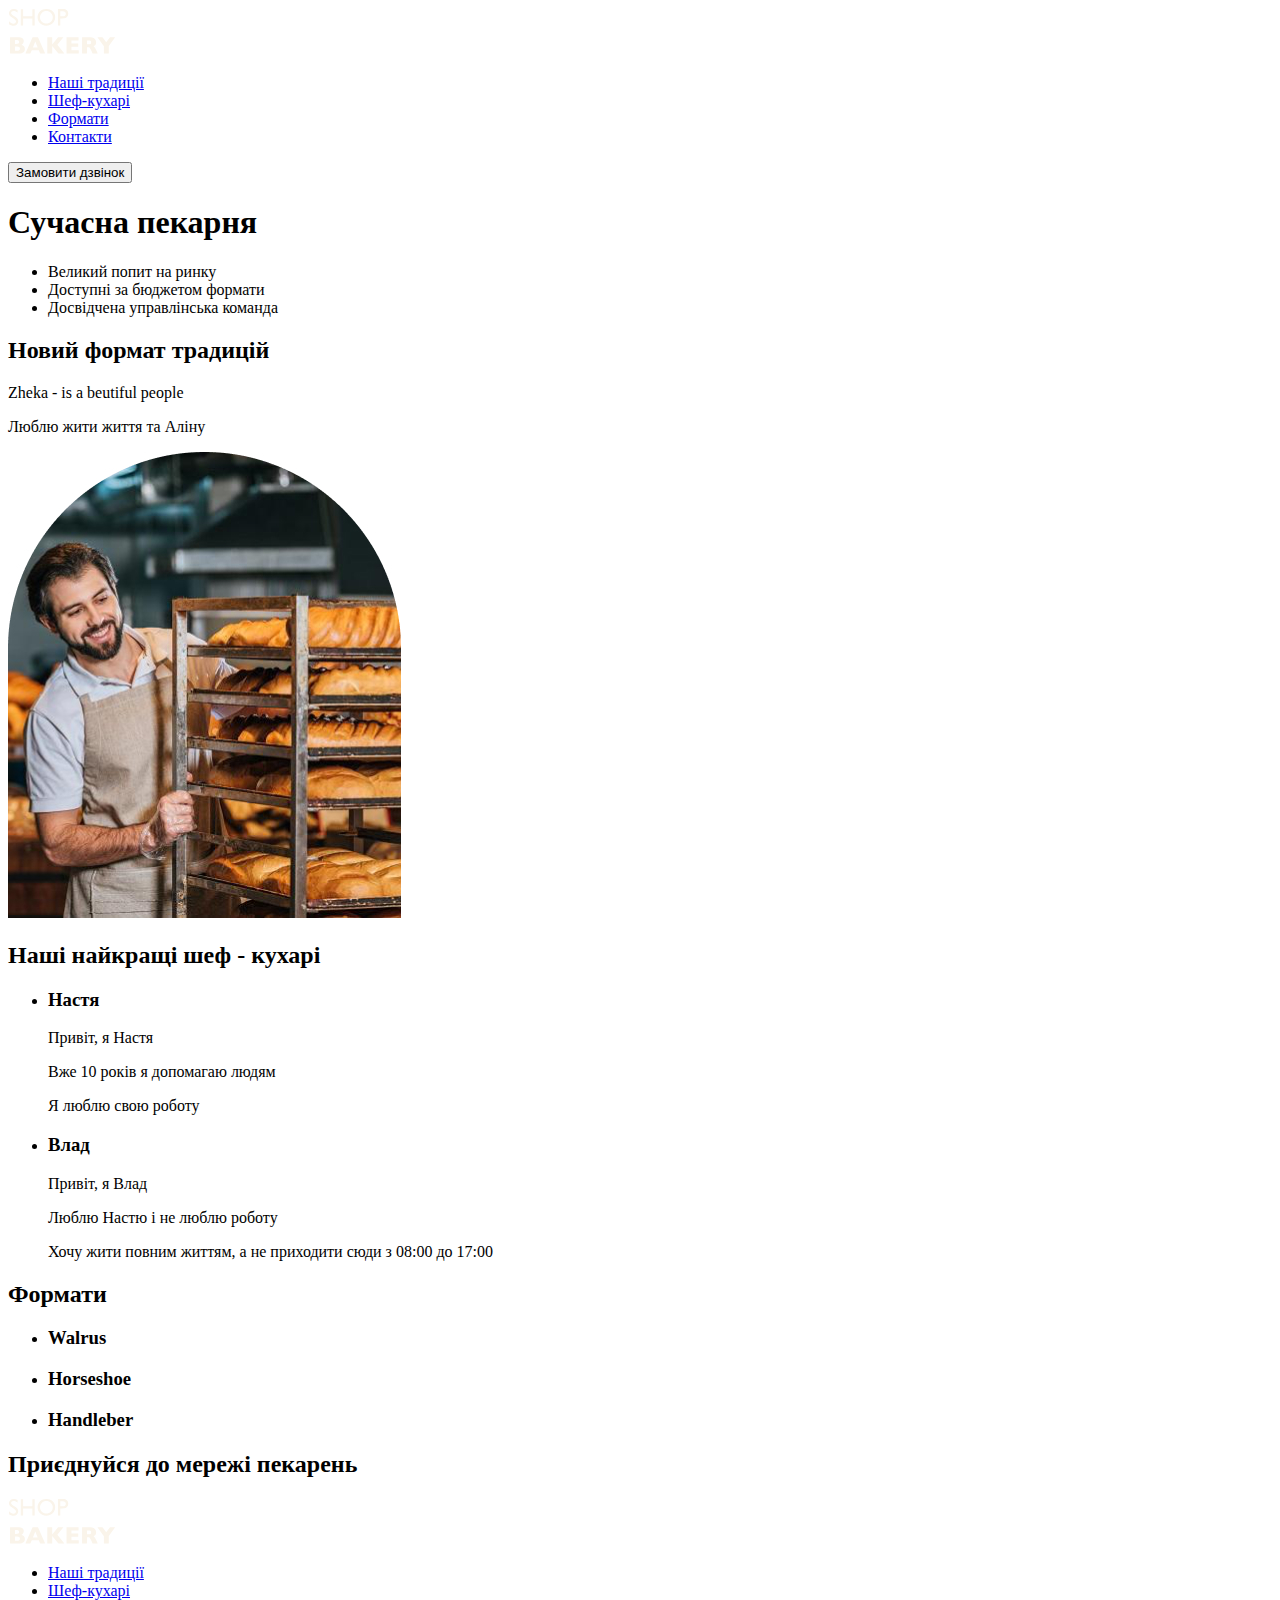
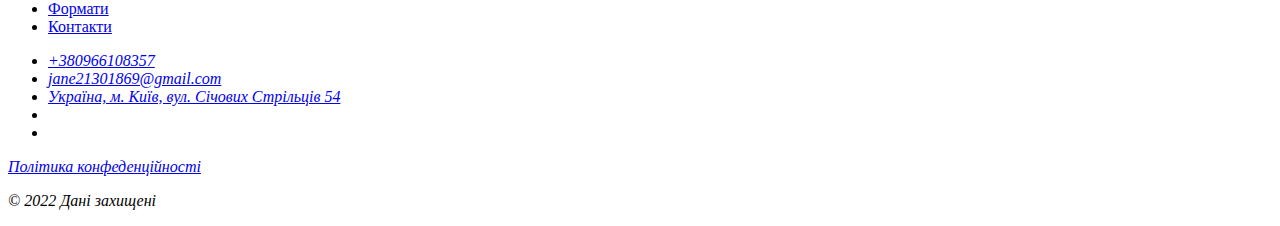
==== index.html @ 78a35c9f "Add files via upload" ====
<!DOCTYPE html>
<html lang="uk">
  <head>
    <meta charset="UTF-8" />
    <meta http-equiv="X-UA-Compatible" content="IE=edge" />
    <meta name="viewport" content="width=device-width, initial-scale=1.0" />
    <title>Сучасна пекарня</title>
  </head>
  <body>
    <header>
      <nav>
        <a href="#"
          ><img src="./images/logo.svg" alt="Логотип сучасної пекарні"
        /></a>
        <ul>
          <li><a href="#">Наші традиції</a></li>
          <li><a href="#">Шеф-кухарі</a></li>
          <li><a href="#">Формати</a></li>
          <li><a href="#">Контакти</a></li>
        </ul>
      </nav>
      <button type="button">Замовити дзвінок</button>
    </header>
    <main>
      <section>
        <h1>Сучасна пекарня</h1>
      </section>
      <section>
        <ul>
          <li>Великий попит на ринку</li>
          <li>Доступні за бюджетом формати</li>
          <li>Досвідчена управлінська команда</li>
        </ul>
        <h2>Новий формат традицій</h2>
        <p lang="en"><span>Zheka</span> - is a beutiful people</p>
        <p>Люблю<span> жити</span> життя та Аліну</p>
        <img
          src="./images/baker-man.jpg"
          alt="Чоловік пекар дивиться на батони із посмішкою"
        />
      </section>
      <section>
        <h2>Наші найкращі шеф - кухарі</h2>
        <ul>
          <li>
            <article>
              <h3>Настя</h3>
              <p>Привіт, я Настя</p>
              <p>Вже 10 років я допомагаю людям</p>
              <p>Я люблю свою роботу</p>
            </article>
          </li>
          <li>
            <article>
              <h3>Влад</h3>
              <p>Привіт, я Влад</p>
              <p>Люблю Настю і не люблю роботу</p>
              <p>
                Хочу жити повним життям, а не приходити сюди з 08:00 до 17:00
              </p>
            </article>
          </li>
        </ul>
      </section>
      <section>
        <h2>Формати</h2>
        <ul>
          <li>
            <article>
              <h3 lang="en">Walrus</h3>
            </article>
          </li>
          <li>
            <article>
              <h3 lang="en">Horseshoe</h3>
            </article>
          </li>
          <li>
            <article>
              <h3 lang="en">Handleber</h3>
            </article>
          </li>
        </ul>
      </section>
      <section>
        <h2>Приєднуйся до мережі пекарень</h2>
      </section>
    </main>
    <footer>
      <nav>
        <a href="#"
          ><img src="./images/logo.svg" alt="Логотип сучасної пекарні"
        /></a>
        <ul>
          <li><a href="#">Наші традиції</a></li>
          <li><a href="#">Шеф-кухарі</a></li>
          <li><a href="#">Формати</a></li>
          <li><a href="#">Контакти</a></li>
        </ul>
      </nav>
      <address>
        <ul>
          <li><a href="tel:+380966108357">+380966108357</a></li>
          <li>
            <a href="mailto:jane21301869@gmail.com">jane21301869@gmail.com</a>
          </li>
          <li>
            <a href="https://maps.app.goo.gl/4jJMo3dhJYnmSr639" target="_blank"
              >Україна, м. Київ, вул. Січових Стрільців 54</a
            >
          </li>
          <li>
            <a href="#">
              <!-- facebook icon -->
            </a>
          </li>
          <li>
            <a href="#">
              <!-- instagram icon -->
            </a>
          </li>
        </ul>
        <a href="#" target="_blank">Політика конфеденційності</a>
        <p>© 2022 Дані захищені</p>
      </address>
    </footer>
  </body>
</html>
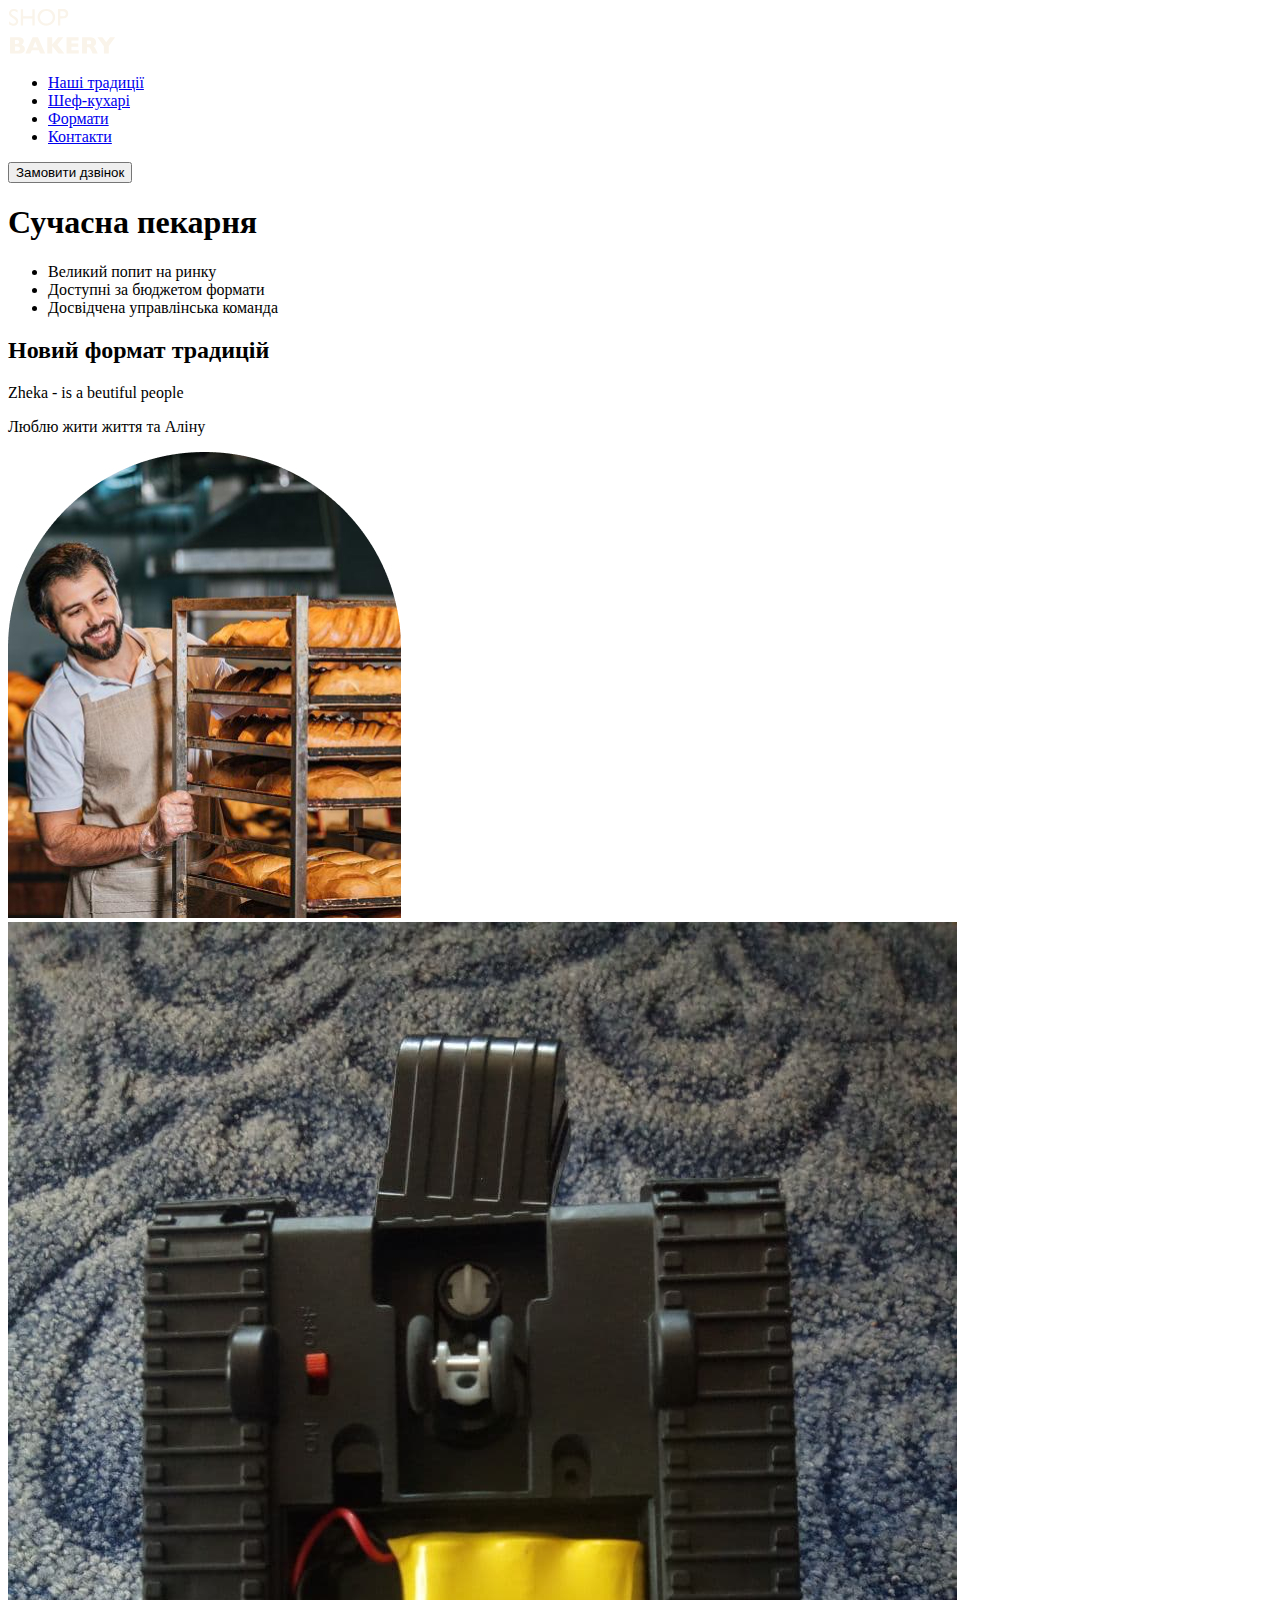
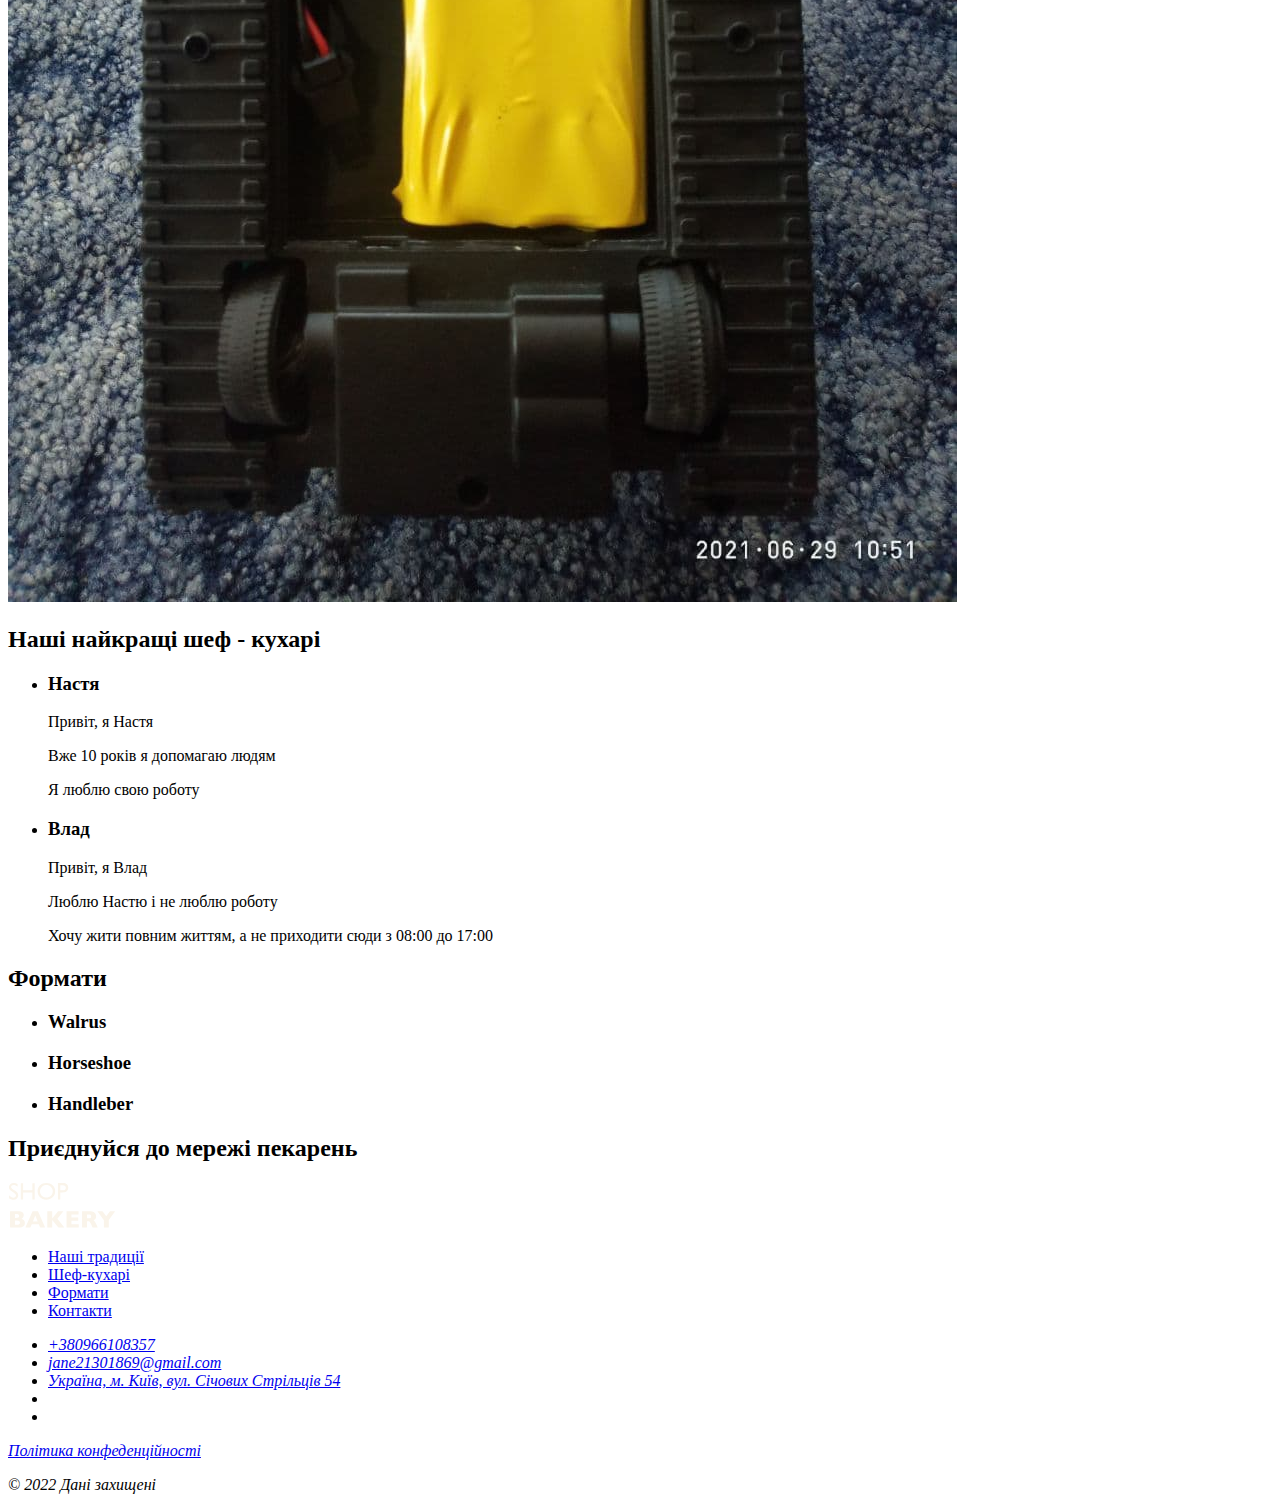
==== commit 3ee156d9: "11:33" ====
--- a/index.html
+++ b/index.html
@@ -37,6 +37,10 @@
         <img
           src="./images/baker-man.jpg"
           alt="Чоловік пекар дивиться на батони із посмішкою"
+        />
+        <img
+          src="./images/photo_2021-08-17_18-33-50.jpg"
+          alt="Машинка перевернута"
         />
       </section>
       <section>
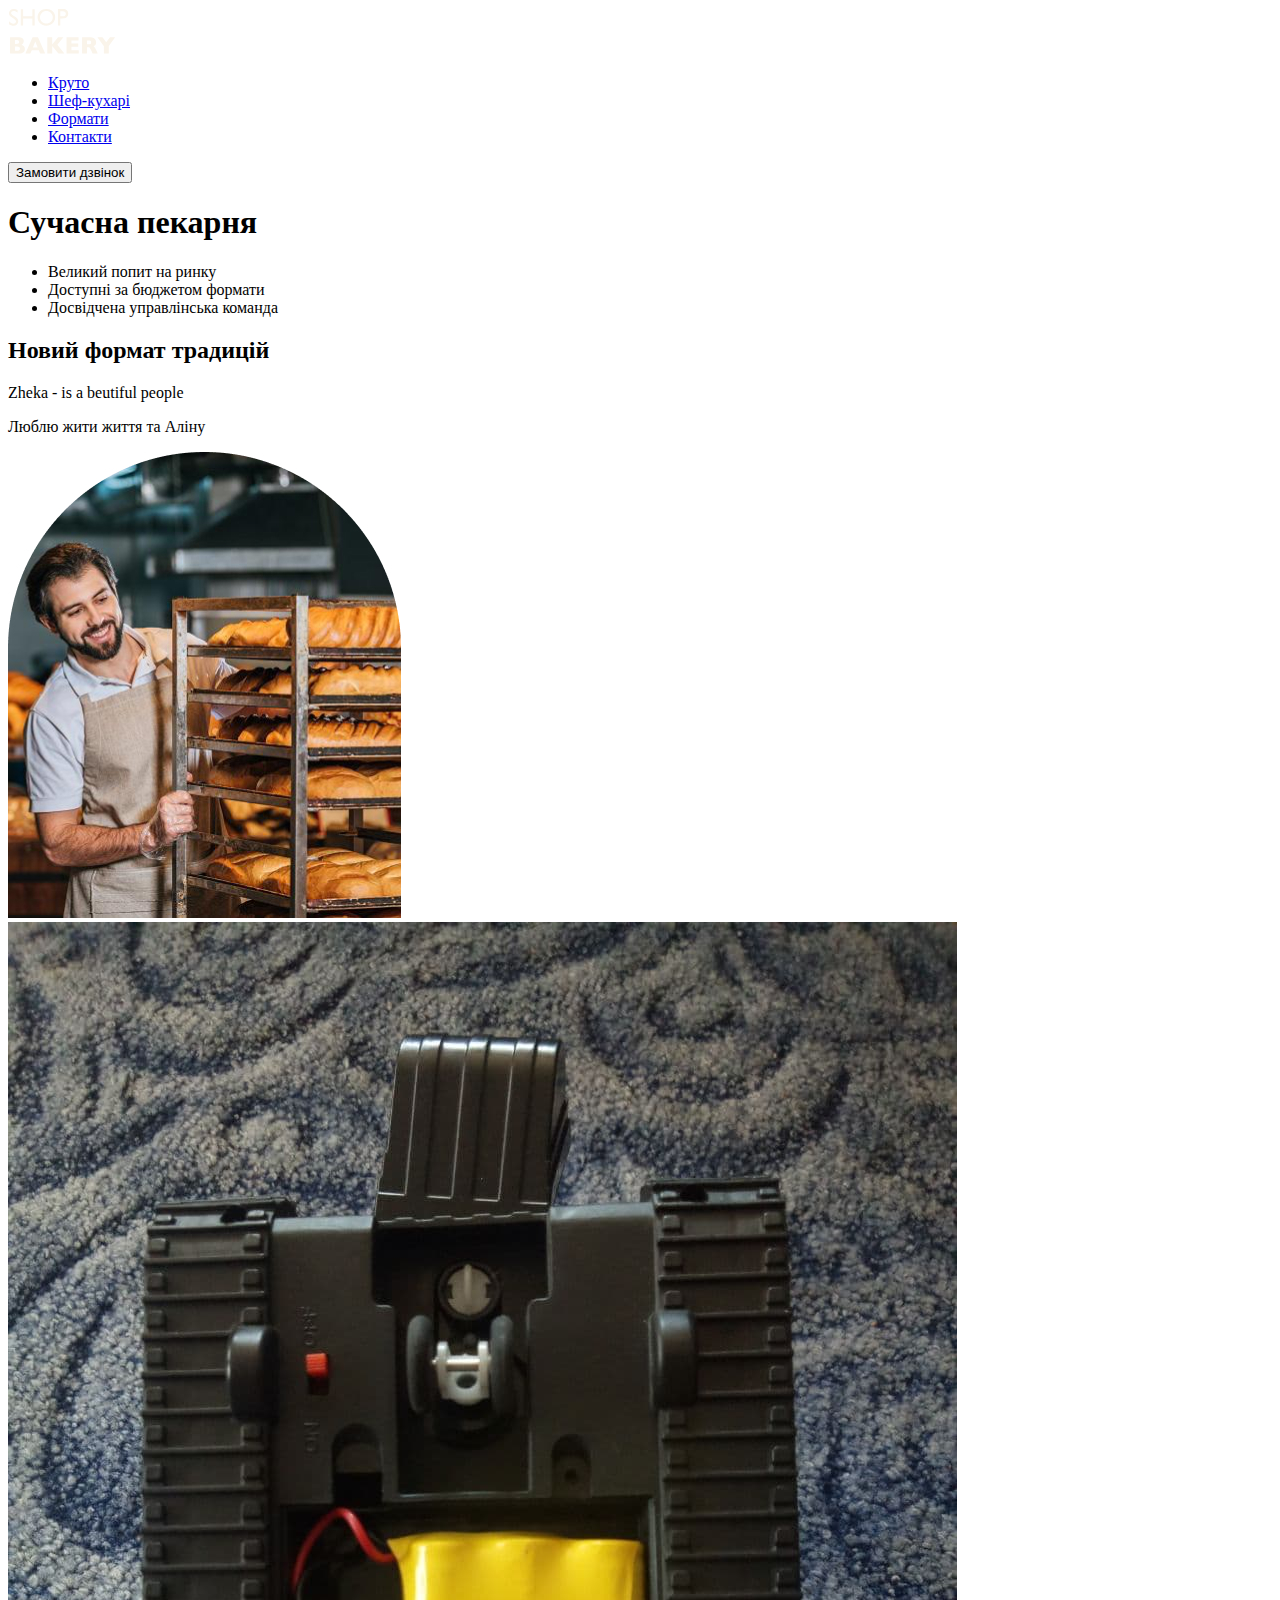
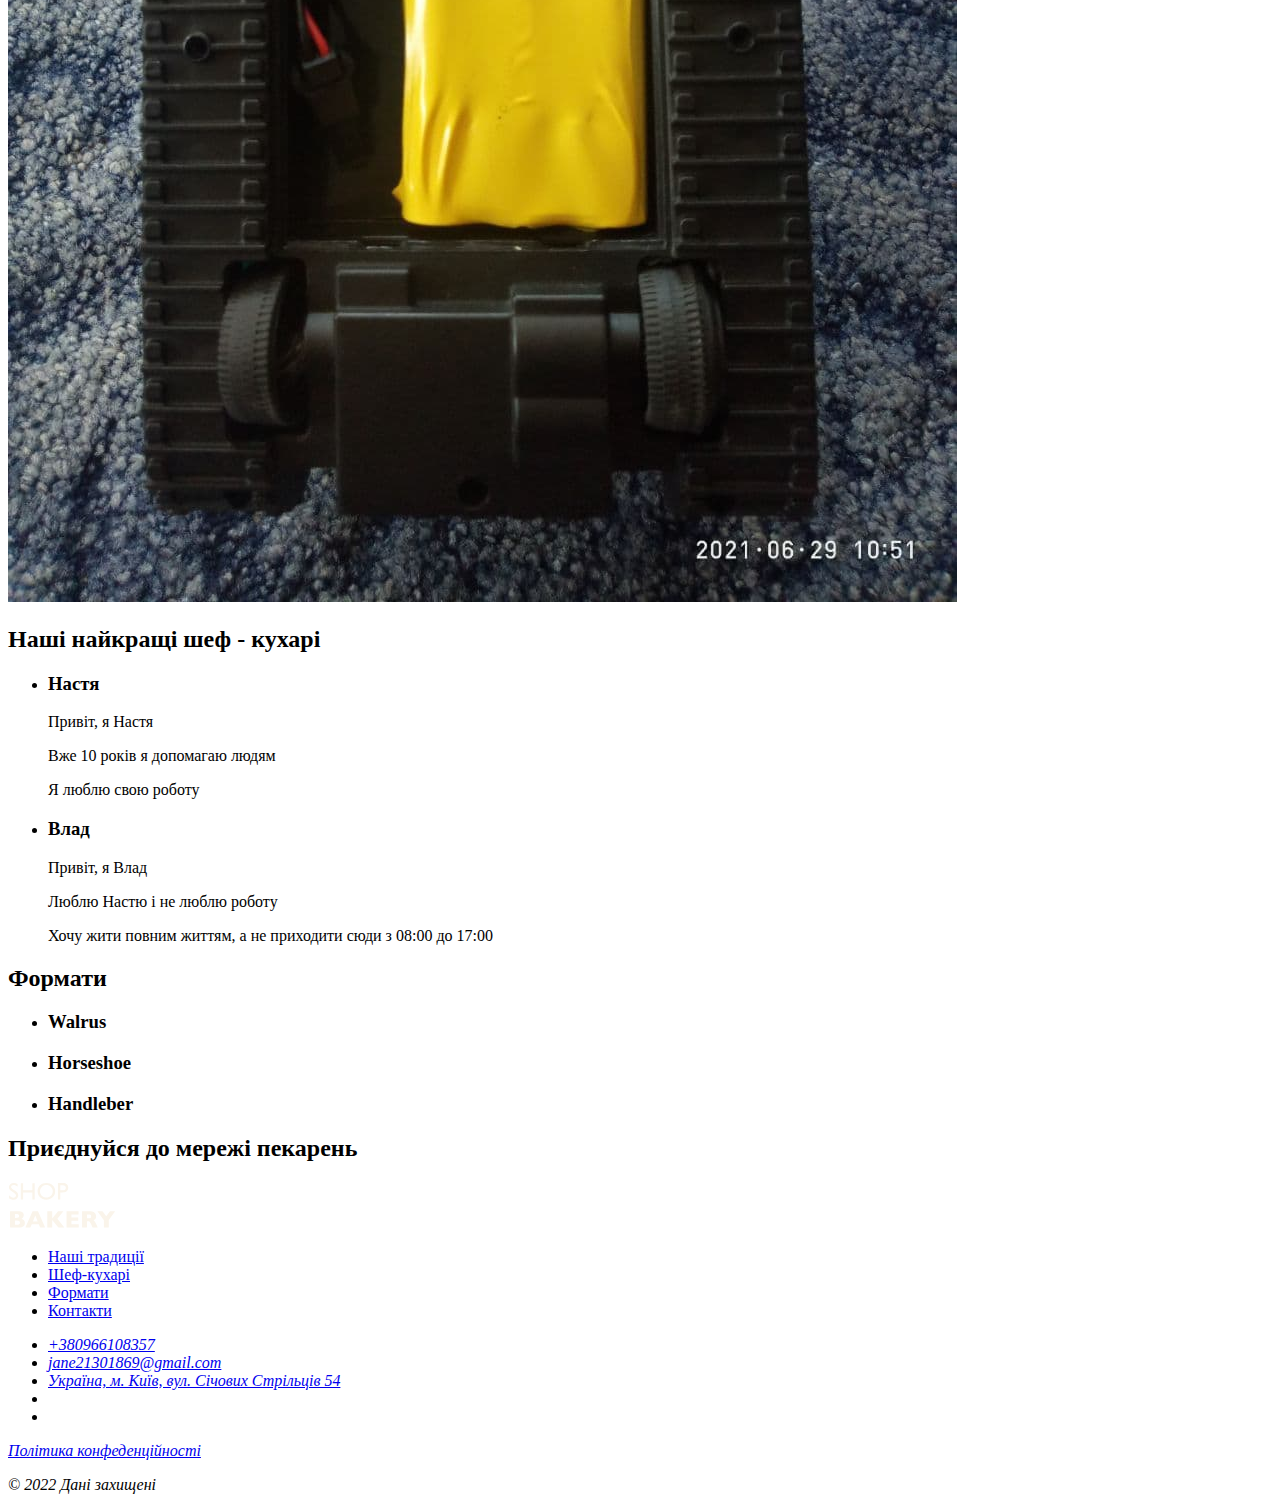
==== commit 9ea37f51: "ja" ====
--- a/index.html
+++ b/index.html
@@ -13,7 +13,7 @@
           ><img src="./images/logo.svg" alt="Логотип сучасної пекарні"
         /></a>
         <ul>
-          <li><a href="#">Наші традиції</a></li>
+          <li><a href="#">Круто</a></li>
           <li><a href="#">Шеф-кухарі</a></li>
           <li><a href="#">Формати</a></li>
           <li><a href="#">Контакти</a></li>
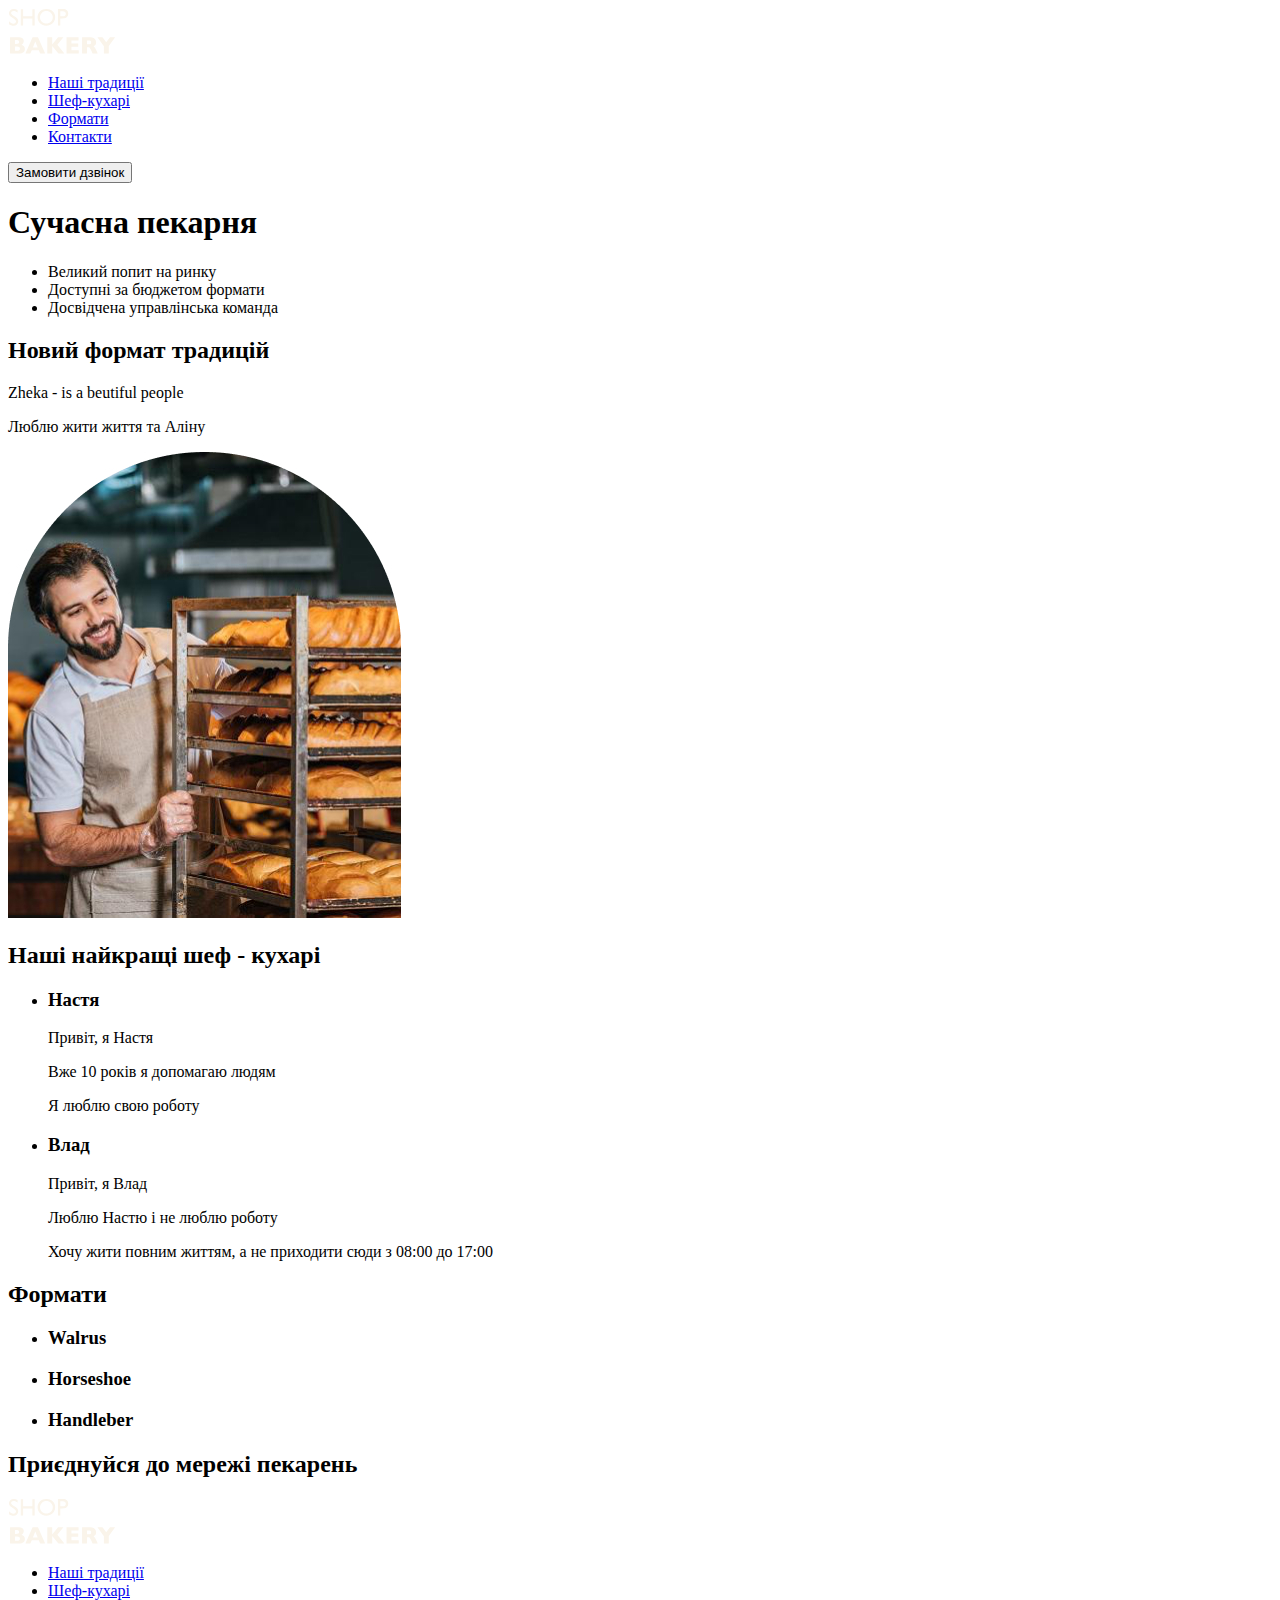
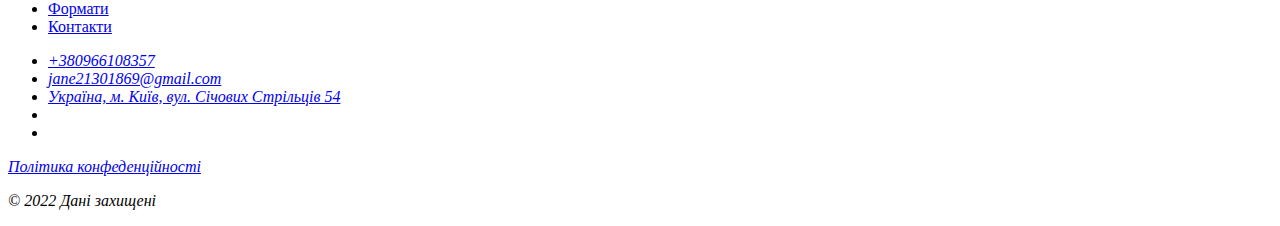
==== commit d351bb7c: "пп" ====
--- a/index.html
+++ b/index.html
@@ -13,7 +13,7 @@
           ><img src="./images/logo.svg" alt="Логотип сучасної пекарні"
         /></a>
         <ul>
-          <li><a href="#">Круто</a></li>
+          <li><a href="#">Наші традиції</a></li>
           <li><a href="#">Шеф-кухарі</a></li>
           <li><a href="#">Формати</a></li>
           <li><a href="#">Контакти</a></li>
@@ -37,10 +37,6 @@
         <img
           src="./images/baker-man.jpg"
           alt="Чоловік пекар дивиться на батони із посмішкою"
-        />
-        <img
-          src="./images/photo_2021-08-17_18-33-50.jpg"
-          alt="Машинка перевернута"
         />
       </section>
       <section>
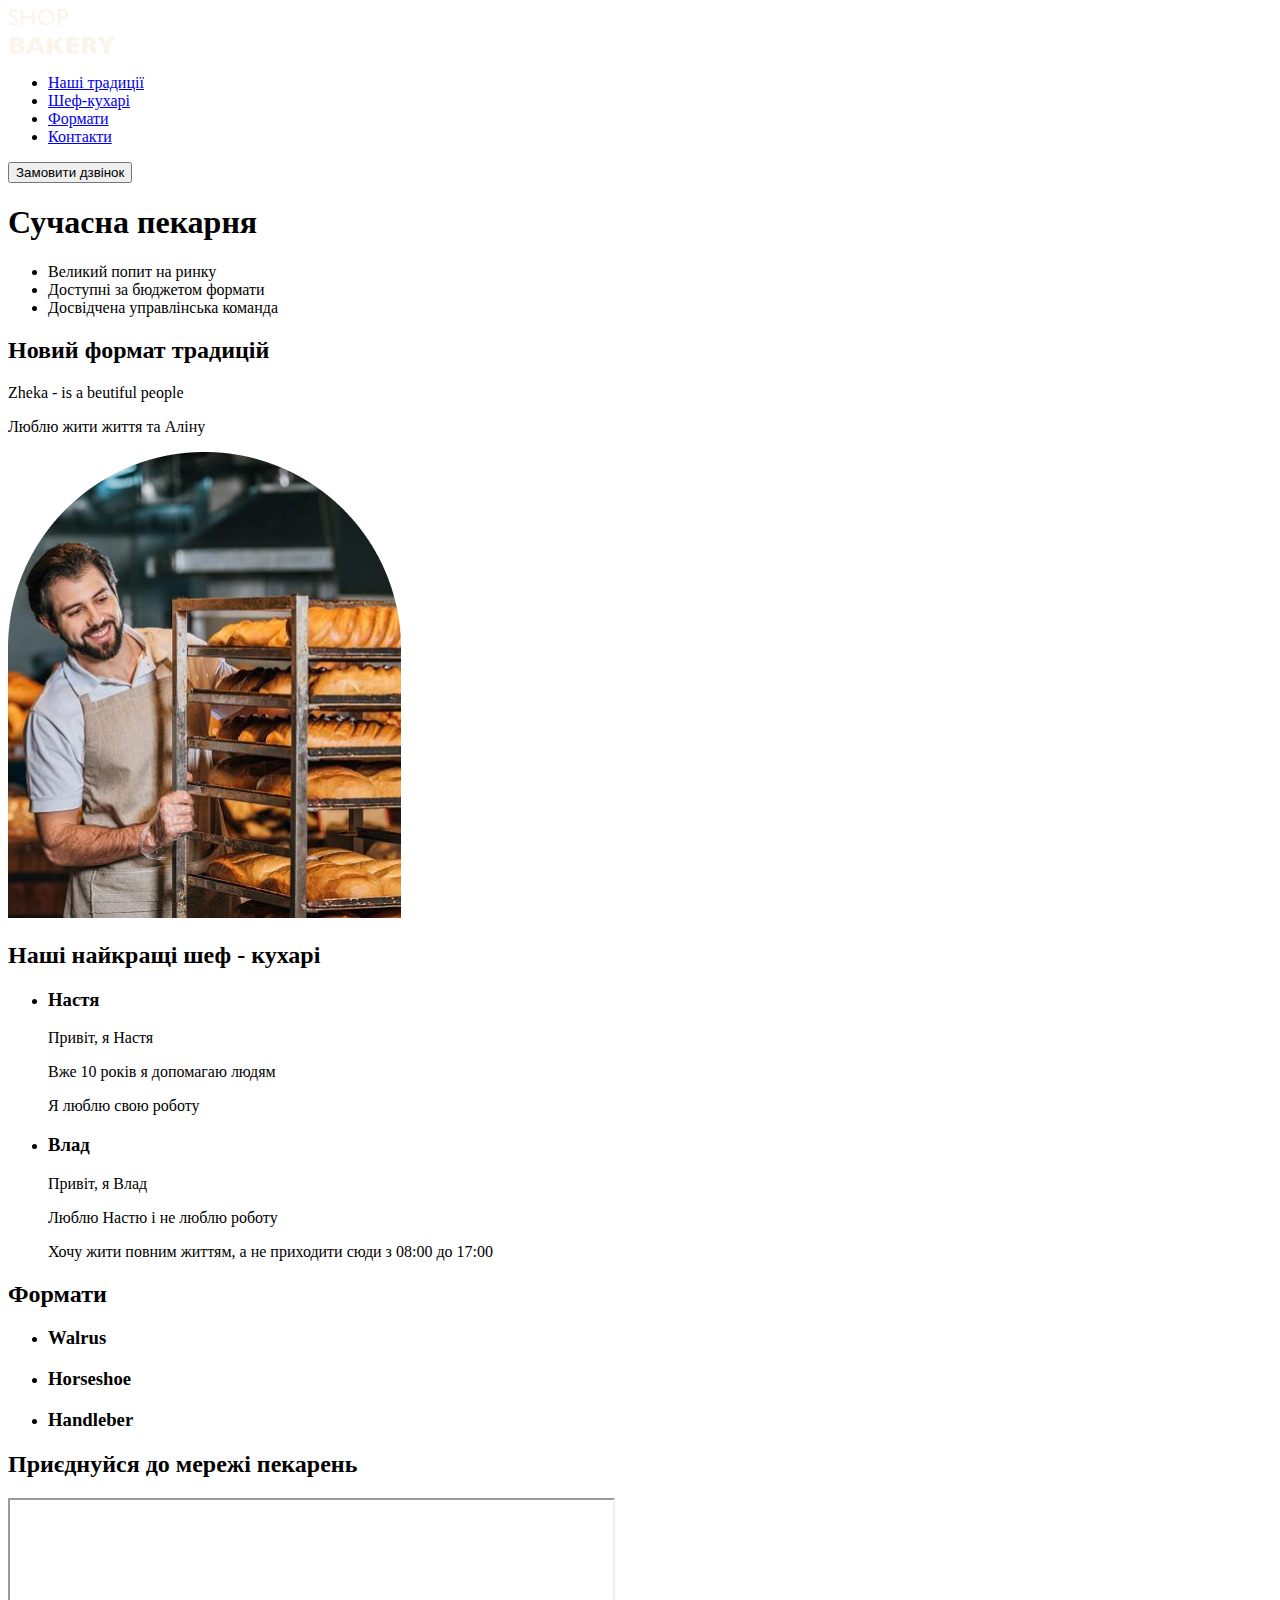
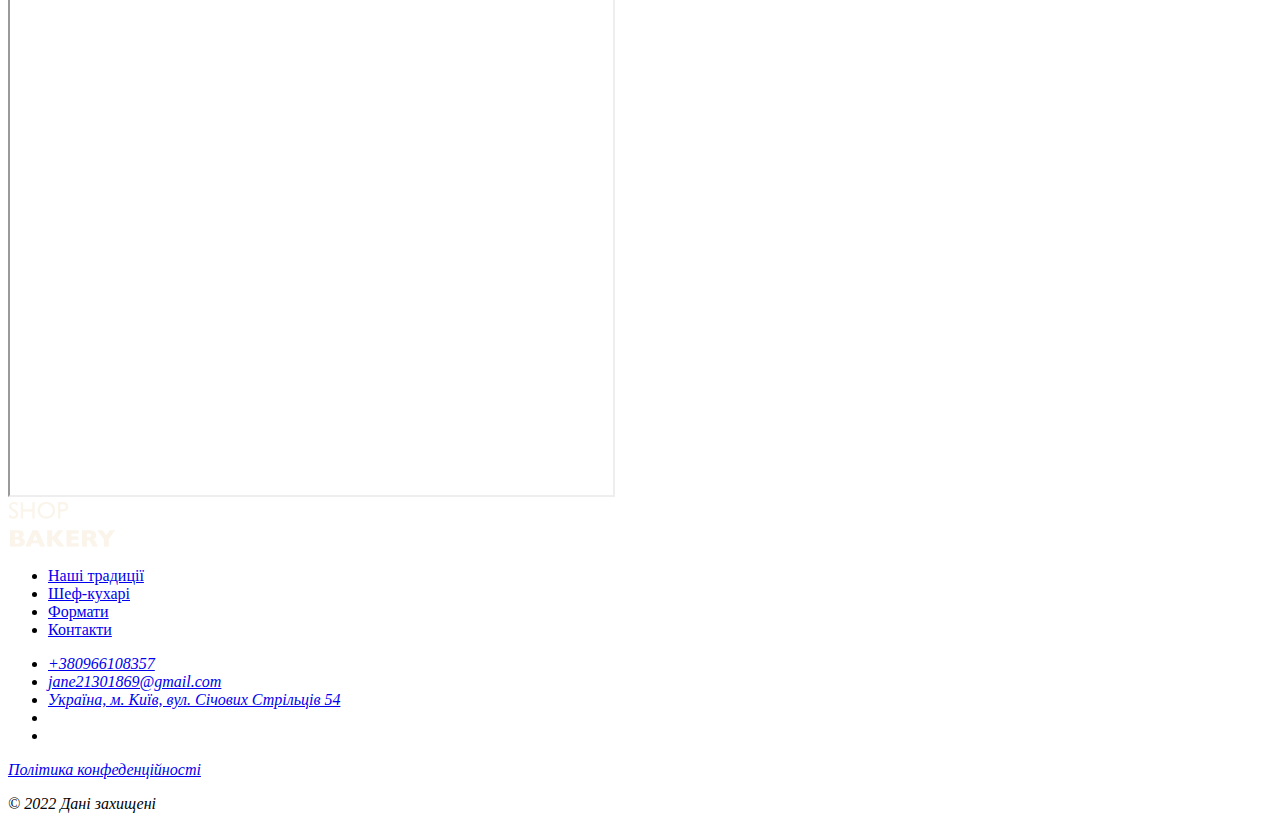
==== commit 5d5a25e2: "14.11.23" ====
--- a/index.html
+++ b/index.html
@@ -9,14 +9,14 @@
   <body>
     <header>
       <nav>
-        <a href="#"
+        <a href="./index.html"
           ><img src="./images/logo.svg" alt="Логотип сучасної пекарні"
         /></a>
         <ul>
-          <li><a href="#">Наші традиції</a></li>
-          <li><a href="#">Шеф-кухарі</a></li>
-          <li><a href="#">Формати</a></li>
-          <li><a href="#">Контакти</a></li>
+          <li><a href="#traditions-section">Наші традиції</a></li>
+          <li><a href="#chefs">Шеф-кухарі</a></li>
+          <li><a href="#formal-section">Формати</a></li>
+          <li><a href="#contacts-section">Контакти</a></li>
         </ul>
       </nav>
       <button type="button">Замовити дзвінок</button>
@@ -25,7 +25,7 @@
       <section>
         <h1>Сучасна пекарня</h1>
       </section>
-      <section>
+      <section id="traditions-section">
         <ul>
           <li>Великий попит на ринку</li>
           <li>Доступні за бюджетом формати</li>
@@ -39,7 +39,7 @@
           alt="Чоловік пекар дивиться на батони із посмішкою"
         />
       </section>
-      <section>
+      <section id="chefs">
         <h2>Наші найкращі шеф - кухарі</h2>
         <ul>
           <li>
@@ -62,7 +62,7 @@
           </li>
         </ul>
       </section>
-      <section>
+      <section id="formal-section">
         <h2>Формати</h2>
         <ul>
           <li>
@@ -82,8 +82,16 @@
           </li>
         </ul>
       </section>
-      <section>
+      <section id="contacts-section">
         <h2>Приєднуйся до мережі пекарень</h2>
+        <iframe
+          src="https://www.google.com/maps/embed?pb=!1m18!1m12!1m3!1d2540.1638712575905!2d30.488658575502445!3d50.45667308691715!2m3!1f0!2f0!3f0!3m2!1i1024!2i768!4f13.1!3m3!1m2!1s0x40d4ce637bfe1717%3A0x5370c2254ad1b952!2z0YPQuy4g0KHQtdGH0LXQstGL0YUg0KHRgtGA0LXQu9GM0YbQvtCyLCA1NCwg0JrQuNC10LIsIDAyMDAw!5e0!3m2!1sru!2sua!4v1699708231571!5m2!1sru!2sua"
+          width="603"
+          height="595"
+          allowfullscreen=""
+          loading="lazy"
+          referrerpolicy="no-referrer-when-downgrade"
+        ></iframe>
       </section>
     </main>
     <footer>
@@ -121,7 +129,7 @@
           </li>
         </ul>
         <a href="#" target="_blank">Політика конфеденційності</a>
-        <p>© 2022 Дані захищені</p>
+        <p>&copy; 2022 Дані захищені</p>
       </address>
     </footer>
   </body>
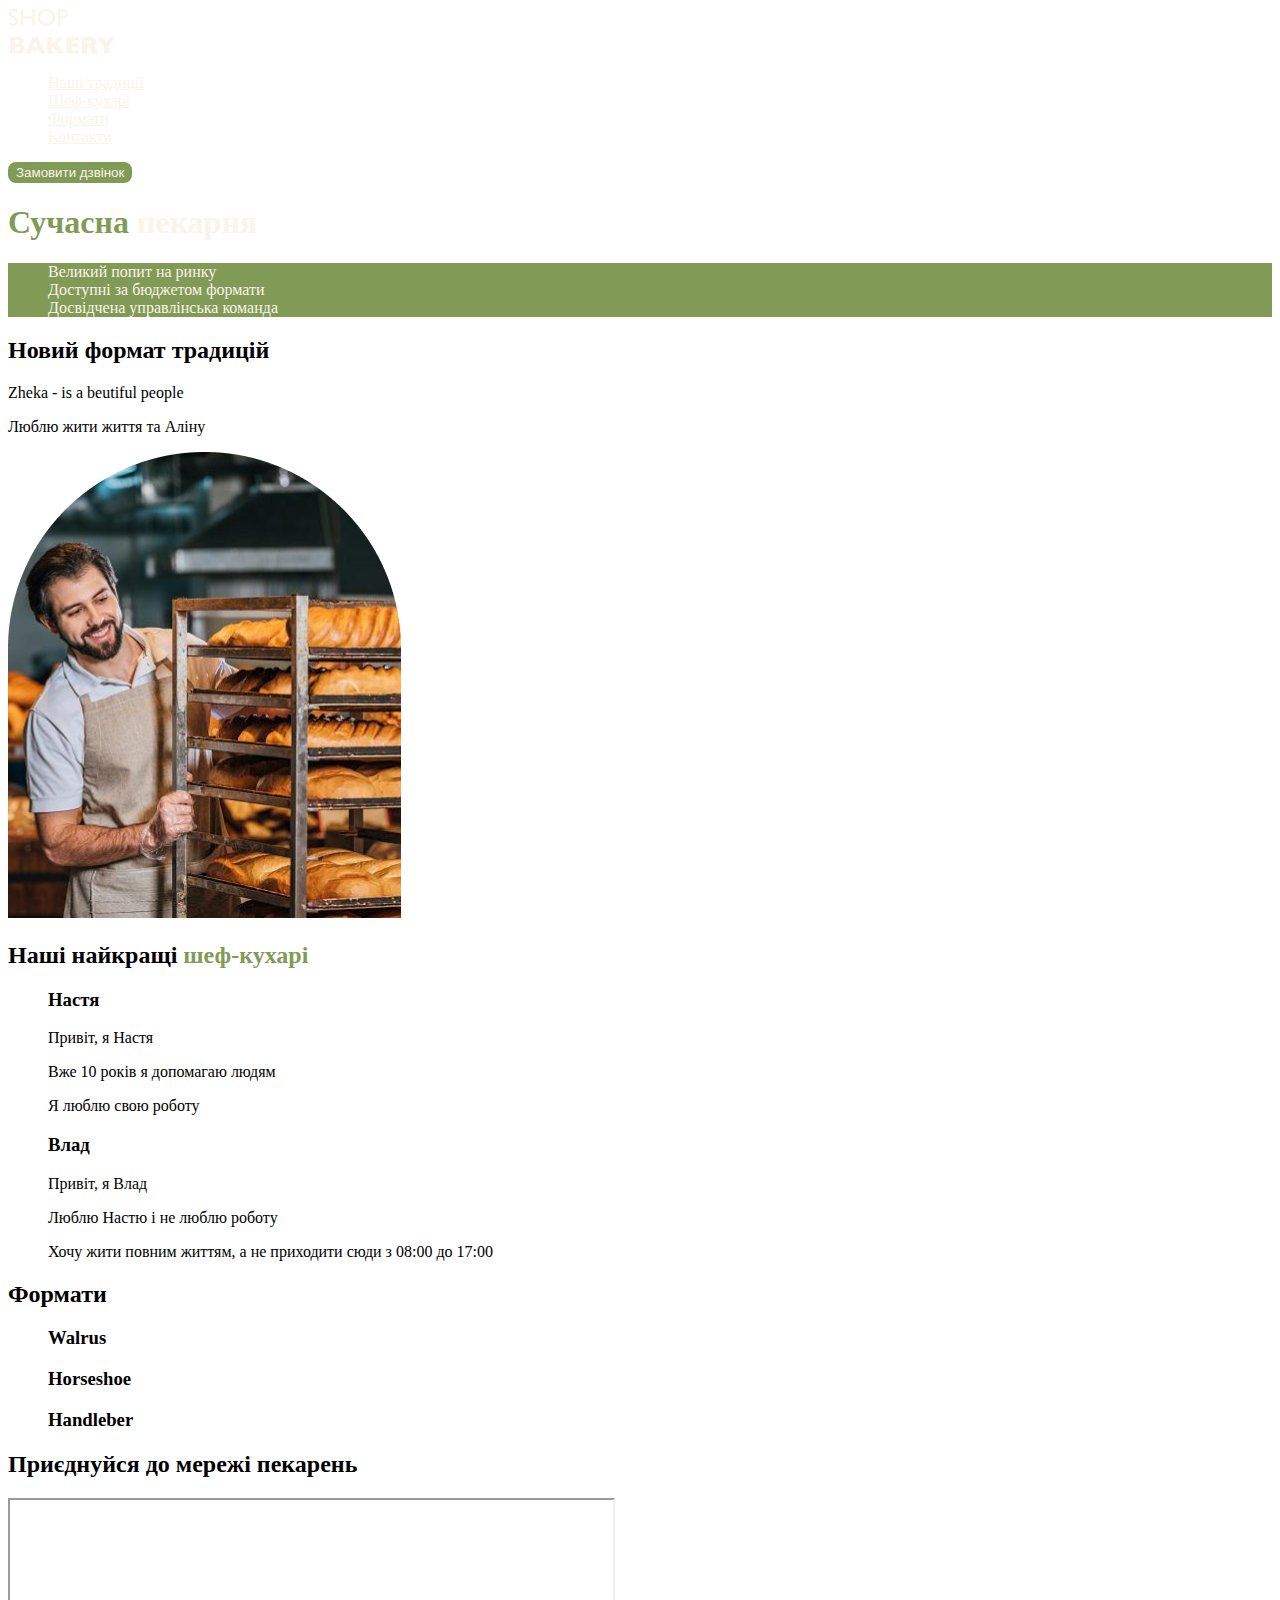
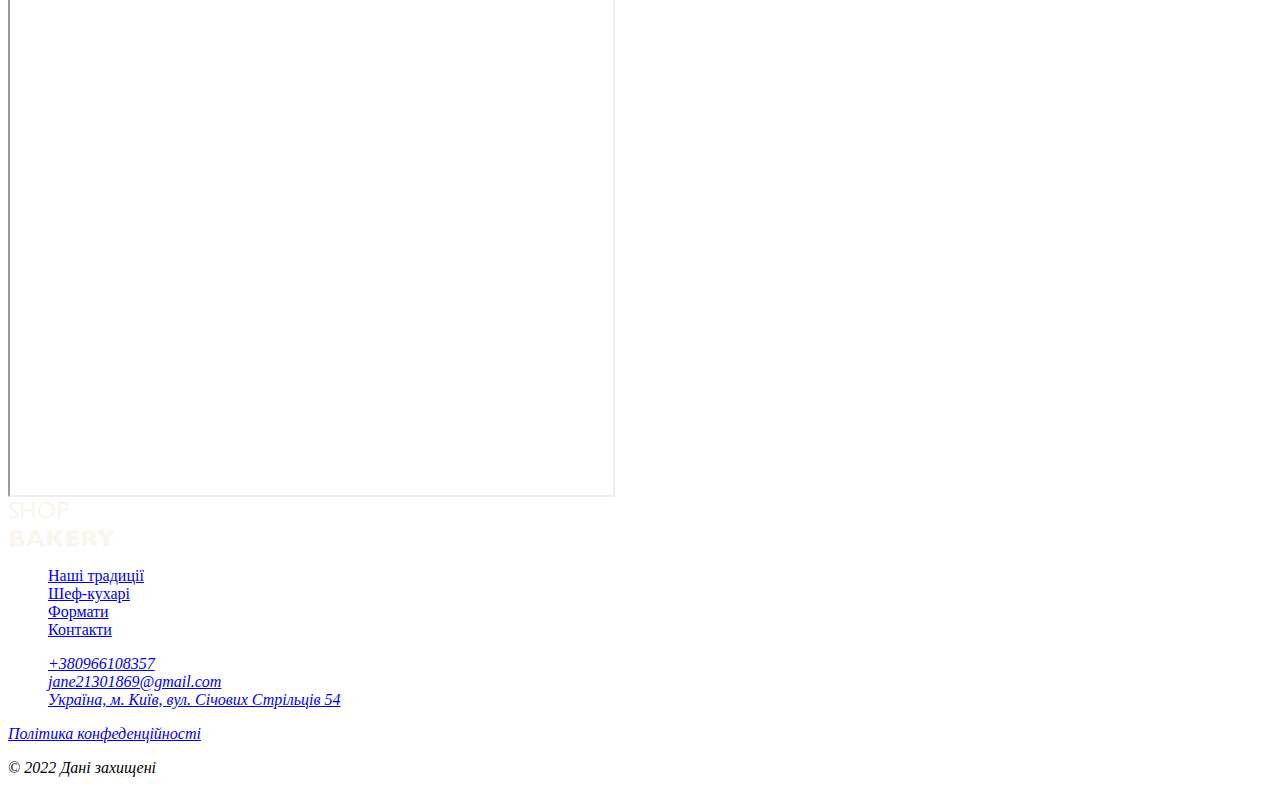
==== commit 976de210: "Стилі" ====
--- a/index.html
+++ b/index.html
@@ -5,6 +5,8 @@
     <meta http-equiv="X-UA-Compatible" content="IE=edge" />
     <meta name="viewport" content="width=device-width, initial-scale=1.0" />
     <title>Сучасна пекарня</title>
+    <style></style>
+    <link rel="stylesheet" href="./css/style.css" />
   </head>
   <body>
     <header>
@@ -13,25 +15,25 @@
           ><img src="./images/logo.svg" alt="Логотип сучасної пекарні"
         /></a>
         <ul>
-          <li><a href="#traditions-section">Наші традиції</a></li>
-          <li><a href="#chefs">Шеф-кухарі</a></li>
-          <li><a href="#formal-section">Формати</a></li>
-          <li><a href="#contacts-section">Контакти</a></li>
+          <li><a class="link" href="#traditions-section">Наші традиції</a></li>
+          <li><a class="link" href="#chefs">Шеф-кухарі</a></li>
+          <li><a class="link" href="#formal-section">Формати</a></li>
+          <li><a class="link" href="#contacts-section">Контакти</a></li>
         </ul>
       </nav>
-      <button type="button">Замовити дзвінок</button>
+      <button class="button" type="button">Замовити дзвінок</button>
     </header>
     <main>
       <section>
-        <h1>Сучасна пекарня</h1>
+        <h1 class="hero-title"><span class="accent">Сучасна</span> пекарня</h1>
       </section>
       <section id="traditions-section">
-        <ul>
+        <ul class="adventages-list">
           <li>Великий попит на ринку</li>
           <li>Доступні за бюджетом формати</li>
           <li>Досвідчена управлінська команда</li>
         </ul>
-        <h2>Новий формат традицій</h2>
+        <h2 class="section-title">Новий формат традицій</h2>
         <p lang="en"><span>Zheka</span> - is a beutiful people</p>
         <p>Люблю<span> жити</span> життя та Аліну</p>
         <img
@@ -40,7 +42,9 @@
         />
       </section>
       <section id="chefs">
-        <h2>Наші найкращі шеф - кухарі</h2>
+        <h2 class="section-title">
+          Наші найкращі <span class="accent">шеф-кухарі</span>
+        </h2>
         <ul>
           <li>
             <article>
@@ -63,7 +67,7 @@
         </ul>
       </section>
       <section id="formal-section">
-        <h2>Формати</h2>
+        <h2 class="section-title">Формати</h2>
         <ul>
           <li>
             <article>
@@ -83,7 +87,7 @@
         </ul>
       </section>
       <section id="contacts-section">
-        <h2>Приєднуйся до мережі пекарень</h2>
+        <h2 class="section-title">Приєднуйся до мережі пекарень</h2>
         <iframe
           src="https://www.google.com/maps/embed?pb=!1m18!1m12!1m3!1d2540.1638712575905!2d30.488658575502445!3d50.45667308691715!2m3!1f0!2f0!3f0!3m2!1i1024!2i768!4f13.1!3m3!1m2!1s0x40d4ce637bfe1717%3A0x5370c2254ad1b952!2z0YPQuy4g0KHQtdGH0LXQstGL0YUg0KHRgtGA0LXQu9GM0YbQvtCyLCA1NCwg0JrQuNC10LIsIDAyMDAw!5e0!3m2!1sru!2sua!4v1699708231571!5m2!1sru!2sua"
           width="603"
--- a/css/style.css
+++ b/css/style.css
@@ -0,0 +1,45 @@
+:root {
+  --brend-color-light: #819b57;
+  --brend-color-dark: #31261a;
+  --color-primery-dark: black;
+  --color-primery-light: #faf4ea;
+}
+
+body {
+  color: var(--color-primery-dark);
+}
+ul {
+  list-style-type: none;
+}
+.button {
+  color: var(--color-primery-light);
+  background-color: var(--brend-color-light);
+  border: 2px solid var(--brend-color-light);
+  border-radius: 8px;
+  cursor: pointer;
+}
+
+.button:hover {
+  background-color: transparent;
+  color: var(--color-primery-dark);
+}
+
+.link {
+  color: var(--color-primery-light);
+}
+.link:hover {
+  color: var(--brend-color-light);
+}
+.hero-title {
+  color: var(--color-primery-light);
+}
+.hero-title .accent {
+  color: var(--brend-color-light);
+}
+.adventages-list {
+  color: var(--color-primery-light);
+  background-color: var(--brend-color-light);
+}
+.section-title .accent {
+  color: var(--brend-color-light);
+}
